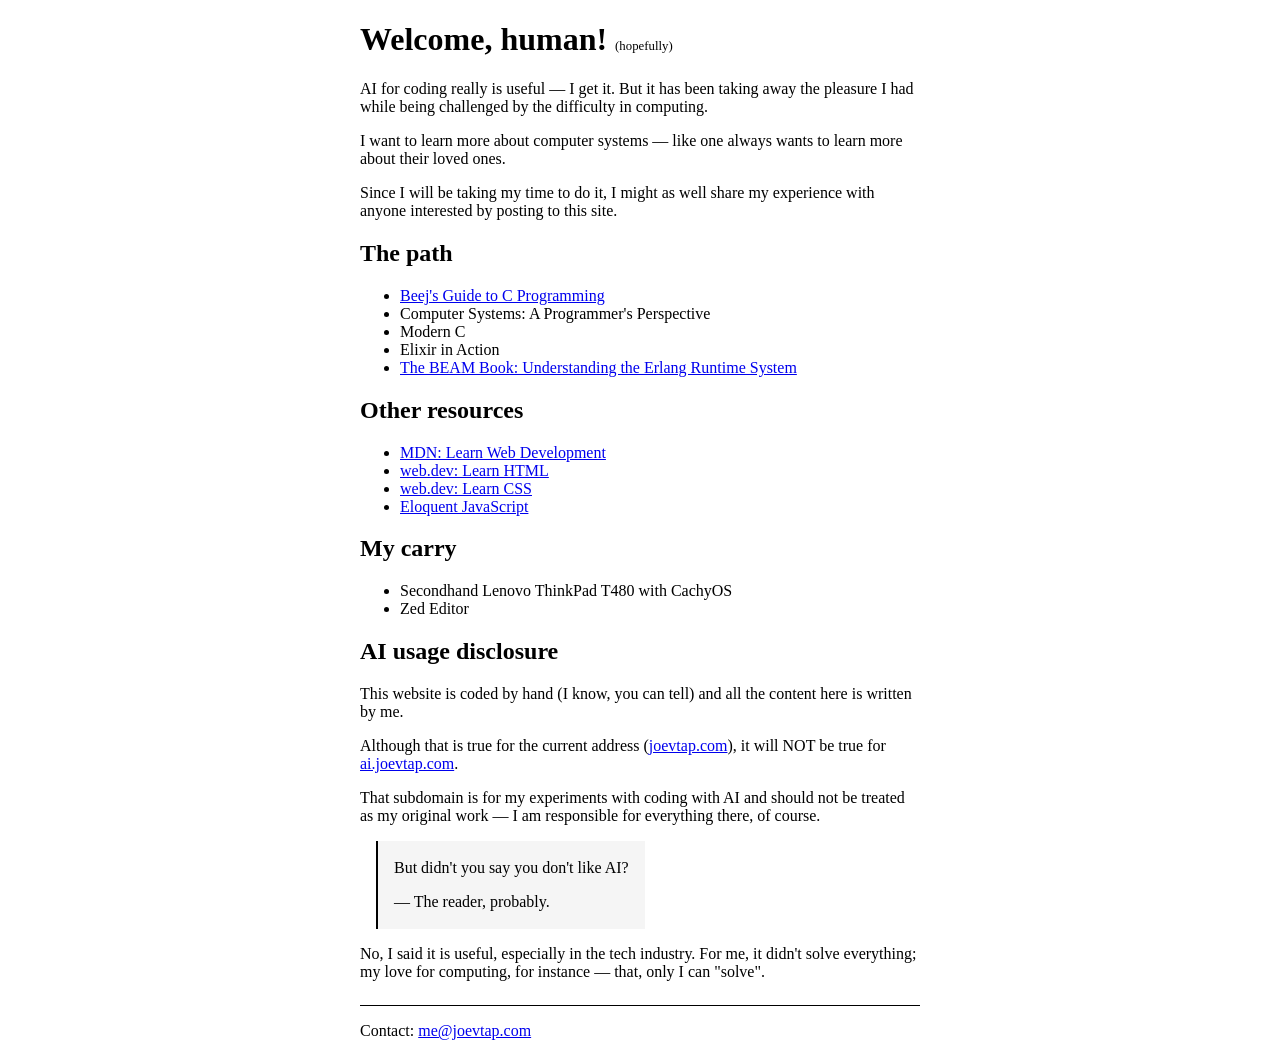
==== index.html @ 7605f962 "add body lateral padding" ====
<!doctype html>
<html lang="en">
    <head>
        <meta charset="UTF-8" />
        <meta name="viewport" content="width=device-width, initial-scale=1.0" />
        <title>My soul</title>
        <style>
            body {
                margin: 0 auto;
                padding: 0 8px;
                max-width: 70ch;
            }
        </style>
    </head>
    <body>
        <main>
            <h1>Welcome, human! <span style="font-size: 0.4em; font-weight: normal">(hopefully)</span></h1>
            <p>
                AI for coding really is useful — I get it. But it has been taking away the pleasure I had while being
                challenged by the difficulty in computing.
            </p>
            <p>
                I want to learn more about computer systems — like one always wants to learn more about their loved
                ones.
            </p>
            <p>
                Since I will be taking my time to do it, I might as well share my experience with anyone interested by
                posting to this site.
            </p>
            <h2>The path</h2>
            <ul>
                <li><a href="https://beej.us/guide/bgc/html/index.html">Beej's Guide to C Programming</a></li>
                <li>Computer Systems: A Programmer's Perspective</li>
                <li>Modern C</li>
                <li>Elixir in Action</li>
                <li>
                    <a href="https://blog.stenmans.org/theBeamBook/"
                        >The BEAM Book: Understanding the Erlang Runtime System</a
                    >
                </li>
            </ul>
            <h2>Other resources</h2>
            <ul>
                <li>
                    <a href="https://developer.mozilla.org/en-US/docs/Learn_web_development"
                        >MDN: Learn Web Development</a
                    >
                </li>
                <li><a href="https://web.dev/learn/html">web.dev: Learn HTML</a></li>
                <li><a href="https://web.dev/learn/css">web.dev: Learn CSS</a></li>
                <li><a href="https://eloquentjavascript.net/">Eloquent JavaScript</a></li>
            </ul>
            <h2>My carry</h2>
            <ul>
                <li>Secondhand Lenovo ThinkPad T480 with CachyOS</li>
                <li>Zed Editor</li>
            </ul>
            <h2>AI usage disclosure</h2>
            <p>This website is coded by hand (I know, you can tell) and all the content here is written by me.</p>
            <p>
                Although that is true for the current address (<a href="https://joevtap.com">joevtap.com</a>), it will
                NOT be true for <a href="https://ai.joevtap.com">ai.joevtap.com</a>.
            </p>
            <p>
                That subdomain is for my experiments with coding with AI and should not be treated as my original work —
                I am responsible for everything there, of course.
            </p>
            <blockquote
                style="
                    background-color: #f5f5f5;
                    width: fit-content;
                    margin-left: 16px;
                    padding-top: 2px;
                    padding-bottom: 2px;
                    padding-left: 16px;
                    padding-right: 16px;
                    border-left: 2px solid black;
                "
            >
                <p>But didn't you say you don't like AI?</p>
                <footer>
                    <p>— The reader, probably.</p>
                </footer>
            </blockquote>
            <p>
                No, I said it is useful, especially in the tech industry. For me, it didn't solve everything; my love
                for computing, for instance — that, only I can "solve".
            </p>
        </main>
        <footer style="border-top: 1px solid black; margin-top: 24px">
            <p>Contact: <a href="mailto:me@joevtap.com">me@joevtap.com</a></p>
        </footer>
    </body>
</html>
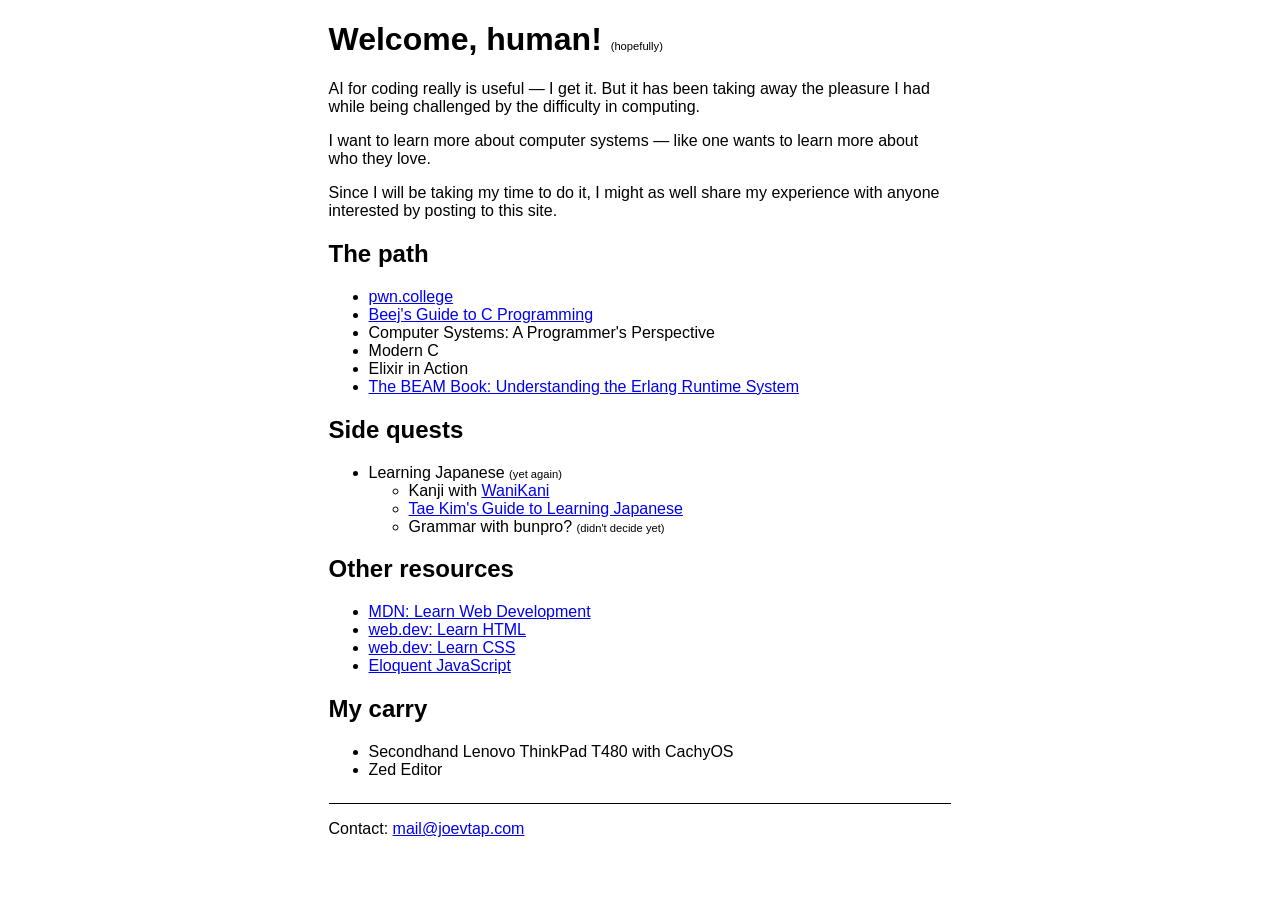
==== commit ec988788: "chore: quick updates - Remove AI usage disclosure, no need anymore - Change e-mail to mail@joevtap.c" ====
--- a/index.html
+++ b/index.html
@@ -9,26 +9,32 @@
                 margin: 0 auto;
                 padding: 0 8px;
                 max-width: 70ch;
+
+                font-family: sans-serif, Helvetica;
+            }
+
+            .small-text {
+                font-size: 0.7rem;
+                text-transform: lowercase;
+                font-weight: normal;
             }
         </style>
     </head>
     <body>
         <main>
-            <h1>Welcome, human! <span style="font-size: 0.4em; font-weight: normal">(hopefully)</span></h1>
+            <h1>Welcome, human! <span class="small-text">(hopefully)</span></h1>
             <p>
                 AI for coding really is useful — I get it. But it has been taking away the pleasure I had while being
                 challenged by the difficulty in computing.
             </p>
-            <p>
-                I want to learn more about computer systems — like one always wants to learn more about their loved
-                ones.
-            </p>
+            <p>I want to learn more about computer systems — like one wants to learn more about who they love.</p>
             <p>
                 Since I will be taking my time to do it, I might as well share my experience with anyone interested by
                 posting to this site.
             </p>
             <h2>The path</h2>
             <ul>
+                <li><a href="https://pwn.college">pwn.college</a></li>
                 <li><a href="https://beej.us/guide/bgc/html/index.html">Beej's Guide to C Programming</a></li>
                 <li>Computer Systems: A Programmer's Perspective</li>
                 <li>Modern C</li>
@@ -37,6 +43,17 @@
                     <a href="https://blog.stenmans.org/theBeamBook/"
                         >The BEAM Book: Understanding the Erlang Runtime System</a
                     >
+                </li>
+            </ul>
+            <h2>Side quests</h2>
+            <ul>
+                <li>
+                    Learning Japanese <span class="small-text">(yet again)</span>
+                    <ul>
+                        <li>Kanji with <a href="https://wanikani.com">WaniKani</a></li>
+                        <li><a href="https://guidetojapanese.org/learn/">Tae Kim's Guide to Learning Japanese</a></li>
+                        <li>Grammar with bunpro? <span class="small-text">(didn't decide yet)</span></li>
+                    </ul>
                 </li>
             </ul>
             <h2>Other resources</h2>
@@ -55,40 +72,9 @@
                 <li>Secondhand Lenovo ThinkPad T480 with CachyOS</li>
                 <li>Zed Editor</li>
             </ul>
-            <h2>AI usage disclosure</h2>
-            <p>This website is coded by hand (I know, you can tell) and all the content here is written by me.</p>
-            <p>
-                Although that is true for the current address (<a href="https://joevtap.com">joevtap.com</a>), it will
-                NOT be true for <a href="https://ai.joevtap.com">ai.joevtap.com</a>.
-            </p>
-            <p>
-                That subdomain is for my experiments with coding with AI and should not be treated as my original work —
-                I am responsible for everything there, of course.
-            </p>
-            <blockquote
-                style="
-                    background-color: #f5f5f5;
-                    width: fit-content;
-                    margin-left: 16px;
-                    padding-top: 2px;
-                    padding-bottom: 2px;
-                    padding-left: 16px;
-                    padding-right: 16px;
-                    border-left: 2px solid black;
-                "
-            >
-                <p>But didn't you say you don't like AI?</p>
-                <footer>
-                    <p>— The reader, probably.</p>
-                </footer>
-            </blockquote>
-            <p>
-                No, I said it is useful, especially in the tech industry. For me, it didn't solve everything; my love
-                for computing, for instance — that, only I can "solve".
-            </p>
         </main>
         <footer style="border-top: 1px solid black; margin-top: 24px">
-            <p>Contact: <a href="mailto:me@joevtap.com">me@joevtap.com</a></p>
+            <p>Contact: <a href="mailto:mail@joevtap.com">mail@joevtap.com</a></p>
         </footer>
     </body>
 </html>
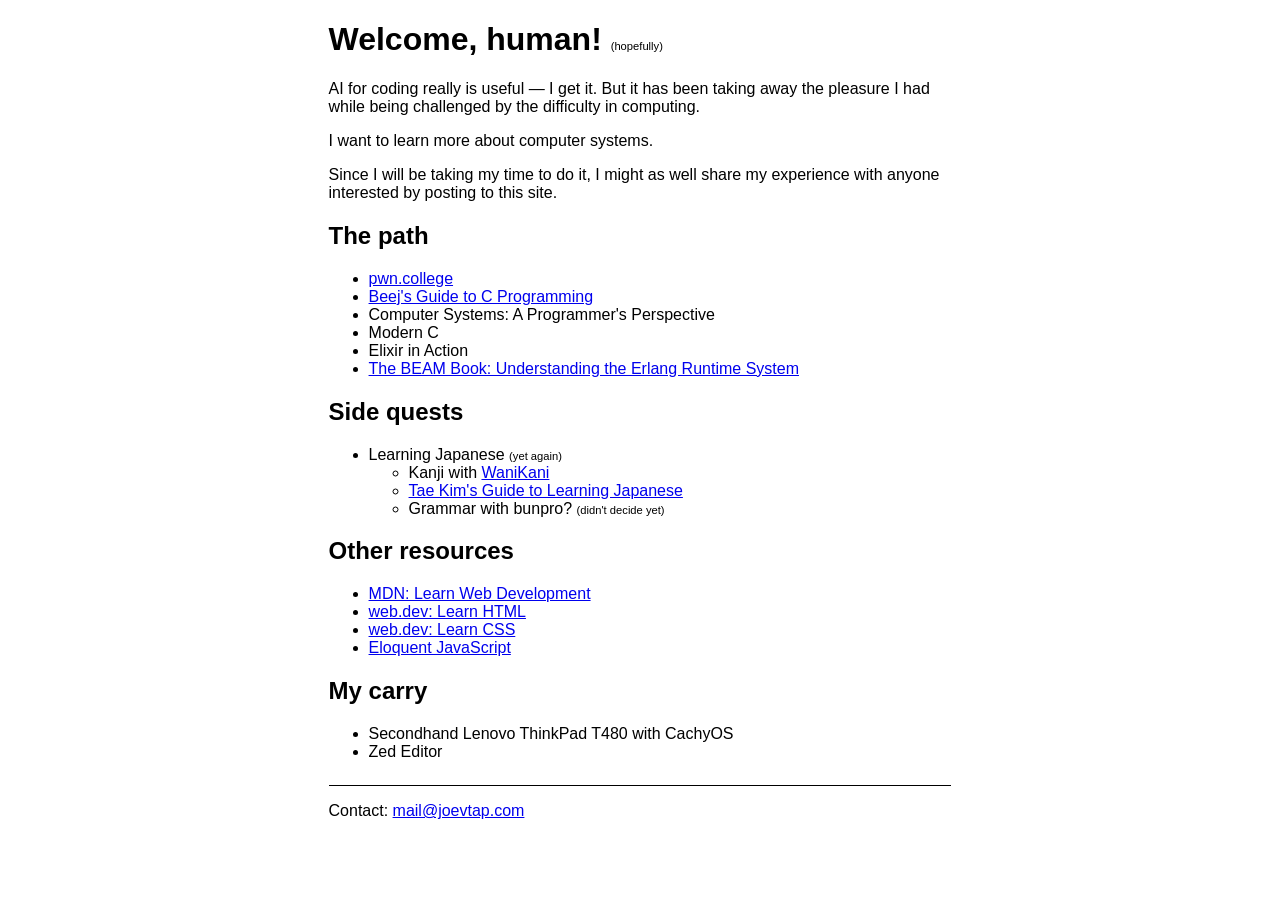
==== commit b8806505: "chore: remove weird phrase i cant localize correctly" ====
--- a/index.html
+++ b/index.html
@@ -27,7 +27,7 @@
                 AI for coding really is useful — I get it. But it has been taking away the pleasure I had while being
                 challenged by the difficulty in computing.
             </p>
-            <p>I want to learn more about computer systems — like one wants to learn more about who they love.</p>
+            <p>I want to learn more about computer systems.</p>
             <p>
                 Since I will be taking my time to do it, I might as well share my experience with anyone interested by
                 posting to this site.
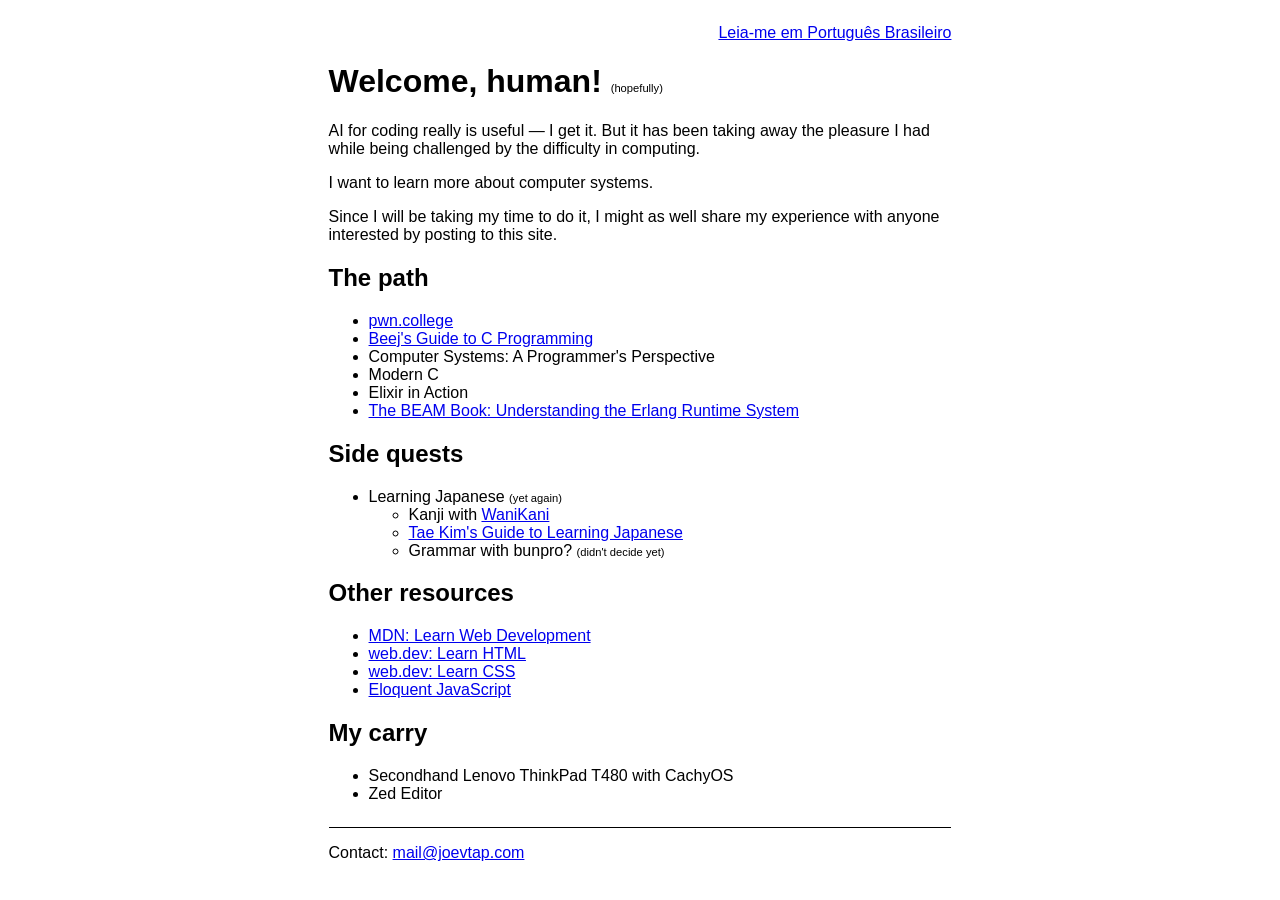
==== commit 5a342ab6: "feat: add localization" ====
--- a/index.html
+++ b/index.html
@@ -4,23 +4,19 @@
         <meta charset="UTF-8" />
         <meta name="viewport" content="width=device-width, initial-scale=1.0" />
         <title>My soul</title>
-        <style>
-            body {
-                margin: 0 auto;
-                padding: 0 8px;
-                max-width: 70ch;
-
-                font-family: sans-serif, Helvetica;
-            }
-
-            .small-text {
-                font-size: 0.7rem;
-                text-transform: lowercase;
-                font-weight: normal;
-            }
-        </style>
+        <meta name="color-scheme" content="dark light" />
+        <link rel="stylesheet" href="./styles.css" />
     </head>
     <body>
+        <header>
+            <nav>
+                <ul>
+                    <li>
+                        <a href="./pt-br/index.html">Leia-me em Português Brasileiro</a>
+                    </li>
+                </ul>
+            </nav>
+        </header>
         <main>
             <h1>Welcome, human! <span class="small-text">(hopefully)</span></h1>
             <p>
@@ -73,7 +69,7 @@
                 <li>Zed Editor</li>
             </ul>
         </main>
-        <footer style="border-top: 1px solid black; margin-top: 24px">
+        <footer class="footer">
             <p>Contact: <a href="mailto:mail@joevtap.com">mail@joevtap.com</a></p>
         </footer>
     </body>
--- a/styles.css
+++ b/styles.css
@@ -0,0 +1,42 @@
+body {
+    margin: 0 auto;
+    padding: 0 8px;
+    max-width: 70ch;
+
+    font-family: sans-serif, Helvetica;
+}
+
+header {
+    padding-top: 24px;
+
+    nav {
+        display: flex;
+        flex-direction: row;
+        justify-content: flex-end;
+
+        ul {
+            margin: 0;
+            padding: 0;
+            list-style: none;
+        }
+    }
+}
+
+.small-text {
+    font-size: 0.7rem;
+    text-transform: lowercase;
+    font-weight: normal;
+}
+
+.really-small {
+    font-size: 0.6rem;
+}
+
+.crossed {
+    text-decoration-line: line-through;
+}
+
+.footer {
+    border-top: 1px solid;
+    margin-top: 24px;
+}
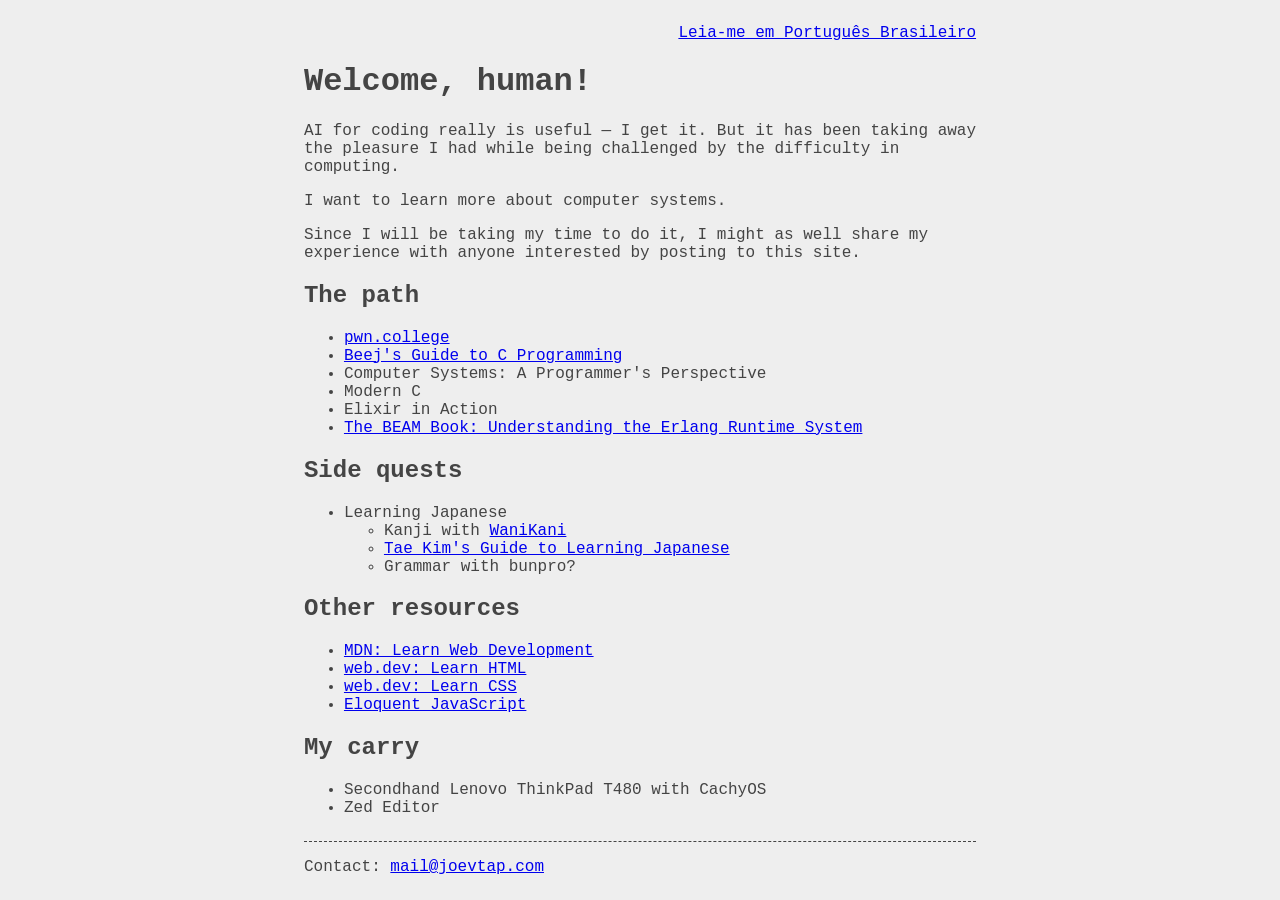
==== commit 598a5bc3: "feat: style overhaul to mono" ====
--- a/index.html
+++ b/index.html
@@ -18,7 +18,7 @@
             </nav>
         </header>
         <main>
-            <h1>Welcome, human! <span class="small-text">(hopefully)</span></h1>
+            <h1>Welcome, human!</h1>
             <p>
                 AI for coding really is useful — I get it. But it has been taking away the pleasure I had while being
                 challenged by the difficulty in computing.
@@ -44,11 +44,11 @@
             <h2>Side quests</h2>
             <ul>
                 <li>
-                    Learning Japanese <span class="small-text">(yet again)</span>
+                    Learning Japanese
                     <ul>
                         <li>Kanji with <a href="https://wanikani.com">WaniKani</a></li>
                         <li><a href="https://guidetojapanese.org/learn/">Tae Kim's Guide to Learning Japanese</a></li>
-                        <li>Grammar with bunpro? <span class="small-text">(didn't decide yet)</span></li>
+                        <li>Grammar with bunpro?</li>
                     </ul>
                 </li>
             </ul>
@@ -72,5 +72,6 @@
         <footer class="footer">
             <p>Contact: <a href="mailto:mail@joevtap.com">mail@joevtap.com</a></p>
         </footer>
+        <script src="https://keepandroidopen.org/banner.js?size=minimal&animation=off&hidebutton=off&lang=en"></script>
     </body>
 </html>
--- a/styles.css
+++ b/styles.css
@@ -1,9 +1,19 @@
+:root {
+    font-family: "Courier New", Courier, monospace;
+
+    color-scheme: dark light;
+
+    --bg: light-dark(#eeeeee, #181818);
+    --fg: light-dark(#444444, #eeeeee);
+
+    background-color: var(--bg);
+    color: var(--fg);
+}
+
 body {
     margin: 0 auto;
     padding: 0 8px;
     max-width: 70ch;
-
-    font-family: sans-serif, Helvetica;
 }
 
 header {
@@ -22,21 +32,7 @@
     }
 }
 
-.small-text {
-    font-size: 0.7rem;
-    text-transform: lowercase;
-    font-weight: normal;
-}
-
-.really-small {
-    font-size: 0.6rem;
-}
-
-.crossed {
-    text-decoration-line: line-through;
-}
-
 .footer {
-    border-top: 1px solid;
+    border-top: 1px dashed;
     margin-top: 24px;
 }
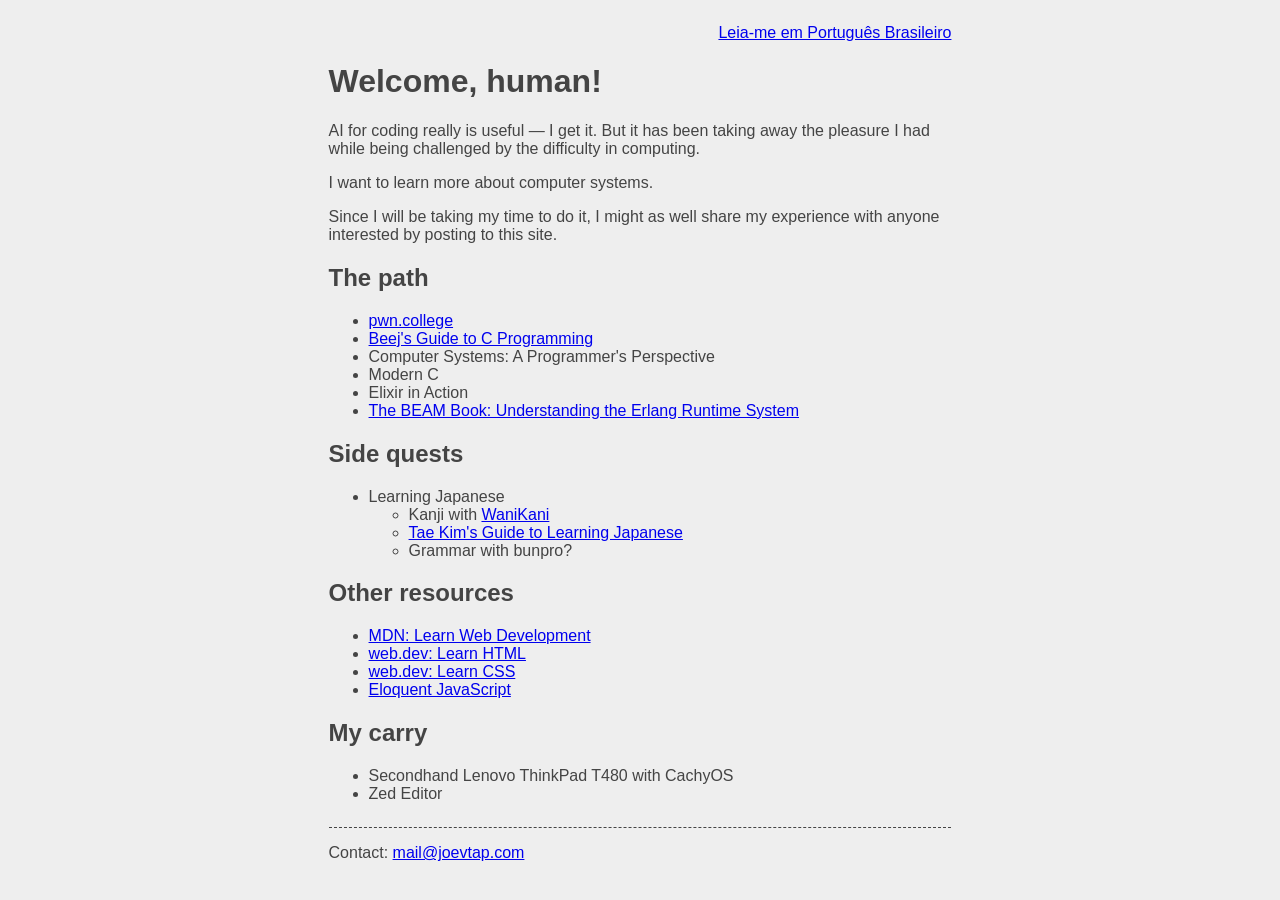
==== commit ea34ba41: "feat: add journal, but only in pt-BR" ====
--- a/index.html
+++ b/index.html
@@ -5,6 +5,7 @@
         <meta name="viewport" content="width=device-width, initial-scale=1.0" />
         <title>My soul</title>
         <meta name="color-scheme" content="dark light" />
+        <link rel="stylesheet" href="./globals.css" />
         <link rel="stylesheet" href="./styles.css" />
     </head>
     <body>
@@ -28,6 +29,10 @@
                 Since I will be taking my time to do it, I might as well share my experience with anyone interested by
                 posting to this site.
             </p>
+            <!--<h2>My last entry in <a href="./journal/index.html">my journal</a></h2>
+            <p>
+                <a href="./journal/entries/11-2026/11-11-2026/index.html">November 11, 2026</a>
+            </p>-->
             <h2>The path</h2>
             <ul>
                 <li><a href="https://pwn.college">pwn.college</a></li>
--- a/globals.css
+++ b/globals.css
@@ -0,0 +1,17 @@
+:root {
+    font-family: Helvetica, sans-serif;
+
+    color-scheme: dark light;
+
+    --bg: light-dark(#eeeeee, #181818);
+    --fg: light-dark(#444444, #eeeeee);
+
+    background-color: var(--bg);
+    color: var(--fg);
+}
+
+body {
+    margin: 0 auto;
+    padding: 0 8px;
+    max-width: 70ch;
+}
--- a/styles.css
+++ b/styles.css
@@ -1,21 +1,3 @@
-:root {
-    font-family: "Courier New", Courier, monospace;
-
-    color-scheme: dark light;
-
-    --bg: light-dark(#eeeeee, #181818);
-    --fg: light-dark(#444444, #eeeeee);
-
-    background-color: var(--bg);
-    color: var(--fg);
-}
-
-body {
-    margin: 0 auto;
-    padding: 0 8px;
-    max-width: 70ch;
-}
-
 header {
     padding-top: 24px;
 
